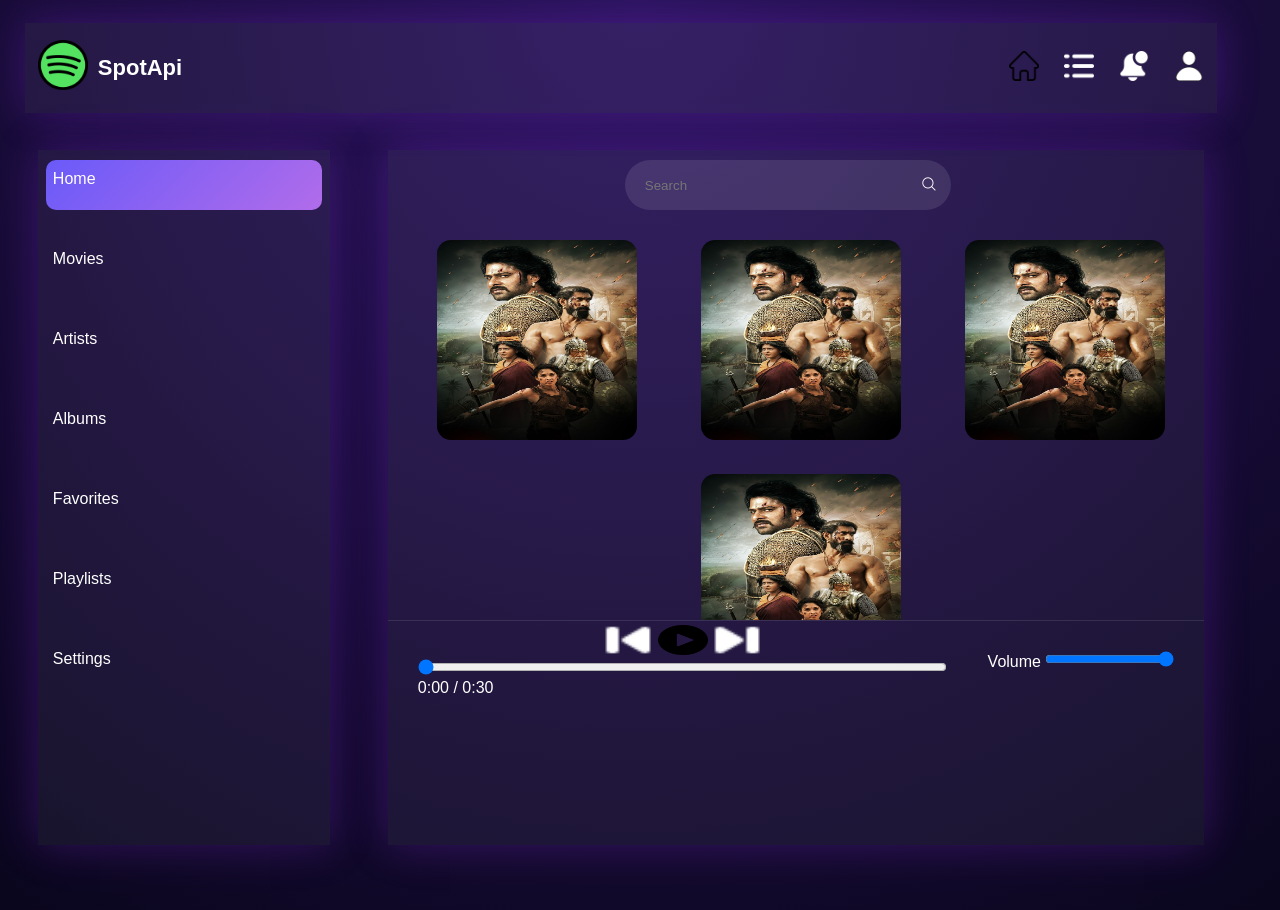
==== SpotApi/Frontend/index.html @ 79f3eeca "1st commit" ====
<!DOCTYPE html>
<html lang="en">
  <head>
    <meta charset="UTF-8" />
    <meta name="viewport" content="width=device-width, initial-scale=1.0" />
    <title>SpotApi</title>
    <link rel="stylesheet" href="styles.css" />
  </head>
  <body>
    <div class="app-container">
      <header class="top-bar">
        <div class="logo">
          <span><img src="./assets/spotify.png" alt="spotifyLogo" /></span>
          <span>SpotApi</span>
        </div>

        <nav class="top-nav">
          <ul>
            <li>
              <img src="./assets/home (1).png" alt="Home logo" />
            </li>
            <li><img src="./assets/options.png" alt="menu logo" /></li>
            <li>
              <img src="./assets/notification.png" alt="notification logo" />
            </li>
            <li><img src="./assets/user (1).png" alt="Home logo" /></li>
          </ul>
        </nav>
      </header>

      <div class="main-content-container">
        <div class="sidebar">
          <ul>
            <li id="home">Home</li>
            <li>Movies</li>
            <li>Artists</li>
            <li>Albums</li>
            <li>Favorites</li>
            <li>Playlists</li>
            <li>Settings</li>
          </ul>
        </div>
        <main class="content">
          <!-- search -->
          <section class="search-section">
            <input type="text" placeholder="Search" id="songInput" />
            <button id="search">
              <img src="./assets/search (1).png" alt="search btn" />
            </button>
          </section>
          <!-- /songs -->

          <section class="categories" id="categories">
            <div class="category">
              <img src="./assets/movieposter/download (3).jpg" alt="" />
            </div>
            <div class="category">
              <img src="./assets/movieposter/download (3).jpg" alt="" />
            </div>
            <div class="category">
              <img src="./assets/movieposter/download (3).jpg" alt="" />
            </div>
            <div class="category">
              <img src="./assets/movieposter/download (3).jpg" alt="" />
            </div>
          </section>
          <!-- music-player -->
          <section class="music-player">
            <div class="player-controls">
              <div class="controls">
                <button id="backward-btn">
                  <img src="./assets/back.png" alt="back" />
                </button>
                <button id="play-pause-btn">
                  <img src="./assets/play-button.png" alt="play" />
                </button>
                <button id="forward-btn">
                  <img src="./assets/next (1).png" alt="forward" />
                </button>
              </div>
              <div class="statusBar">
                <input
                  type="range"
                  id="status"
                  name="status"
                  min="0"
                  max="30"
                  step="0.1"
                  value="0"
                />
                <span id="timeLabel">0:00 / 0:30</span>
              </div>
            </div>

            <div class="volume-controls">
              <label for="volume">Volume</label>
              <input
                type="range"
                id="volumeSlider"
                min="0"
                max="1"
                step="0.01"
                value="1"
              />
            </div>
          </section>
        </main>
      </div>
    </div>
  </body>
  <script src="script.js"></script>
</html>
---- SpotApi/Frontend/styles.css ----
* {
  margin: 0;
  padding: 0;
  box-sizing: border-box;
  font-family: "Segoe UI", sans-serif;
}
body {
  background: radial-gradient(circle at top, #2b145e, #0a061d);
  color: #ffffff;
  height: 100vh;
}
.app-container {
  width: 98%;
  height: 100vh;
  margin: 10px auto;
  display: flex;
  flex-direction: column;
}
.top-bar {
  width: 95%;
  height: 10vh;
  margin: 1%;
  padding: 1%;
  display: flex;
  flex-direction: row;
  justify-content: space-between;
  align-items: center;
  background: rgba(255, 255, 255, 0.05);
  box-shadow: 0 0 40px rgba(138, 43, 226, 0.3);
}
.logo {
  display: flex;
  align-items: center;
  gap: 10px;
  font-size: 22px;
  font-weight: bold;
}
.logo img {
  height: 50px;
}

.top-nav {
  display: flex;
  justify-content: space-between;
  align-items: center;
}
.top-nav ul {
  display: flex;
  list-style: none;
  gap: 25px;
}
.top-nav img {
  height: 30px;
}
.main-content-container {
  width: 95%;
  height: 80vh;
  margin: 1%;
  padding: 1%;
  display: flex;
  flex-direction: row;
  gap: 5%;
}
.sidebar {
  height: 100%;
  width: 25%;
  display: flex;
  flex-direction: column;
  background: rgba(255, 255, 255, 0.05);
  box-shadow: 0 0 40px rgba(138, 43, 226, 0.3);
}
.sidebar ul {
  display: block;
  list-style: none;
  margin: 8px;
  box-sizing: border-box;
}
.sidebar ul li {
  display: block;
  height: 50px;
  margin-top: 2px;
  margin-bottom: 30px;
  cursor: pointer;
  border-radius: 10px;
  padding-top: 10px;
  padding-left: 7px;
}
.sidebar ul li:hover,
.sidebar ul li:nth-child(1) {
  background: linear-gradient(135deg, #6a5af9, #b16cea);
}
.content {
  height: 100%;
  width: 70%;
  background: rgba(255, 255, 255, 0.05);
  box-shadow: 0 0 40px rgba(138, 43, 226, 0.3);
}
.search-section {
  height: 50px;
  margin-top: 10px;
  margin-bottom: 10px;
  display: flex;
  justify-content: center;
}
.search-section input {
  height: 100%;
  width: 40%;
  border: none;
  outline: none;
  background: rgba(255, 255, 255, 0.1);
  padding: 12px 20px;
  border-radius: 25px;
  color: white;
}
#search {
  border: none;
  background: none;
  position: relative;
  right: 30px;
}
.categories {
  height: 400px;
  display: flex;
  flex-wrap: wrap;
  gap: 14px;
  justify-content: space-evenly;
  overflow-y: auto;
}
.category {
  margin-top: 20px;
  margin-left: 10px;
  height: 200px;
  width: 200px;
  border-radius: 25px;
}
.category img {
  height: 100%;
  width: 100%;
  border-radius: 10px;
}

.music-player {
  height: 80px;
  padding: 0 30px;
  display: flex;
  justify-content: space-between;
  align-items: center;
  border-top: 1px solid rgba(255, 255, 255, 0.1);
}

.player-controls {
  width: 70%;
  display: flex;
  flex-direction: column;
}
.statusBar input {
  width: 100%;
}
.statusBar input:hover {
  cursor: pointer;
}
.controls {
  align-self: center;
}
.controls button {
  border: none;
  background: none;
}
.controls img {
  height: 30px;
  width: 50px;
}
.category :hover {
  cursor: pointer;
}
.volume-controls input:hover {
  cursor: pointer;
}
.category img {
  transition: transform 0.35s ease, box-shadow 0.35s ease, border 0.35s ease;
  border-radius: 14px;
  cursor: pointer;
}

.category img.active {
  transform: scale(1.07);
  border: 2px solid rgba(138, 99, 255, 0.9);
  box-shadow: 0 0 12px rgba(138, 99, 255, 0.8),
    0 0 30px rgba(79, 172, 254, 0.35);
}
@keyframes pulseGlow {
  0% {
    box-shadow: 0 0 10px rgba(138, 99, 255, 0.6),
      0 0 25px rgba(79, 172, 254, 0.3);
  }
  50% {
    box-shadow: 0 0 16px rgba(138, 99, 255, 0.9),
      0 0 35px rgba(79, 172, 254, 0.5);
  }
  100% {
    box-shadow: 0 0 10px rgba(138, 99, 255, 0.6),
      0 0 25px rgba(79, 172, 254, 0.3);
  }
}

.category img.active {
  animation: pulseGlow 2.2s infinite ease-in-out;
}
.player {
  box-shadow: inset 0 1px 0 rgba(138, 99, 255, 0.3);
}
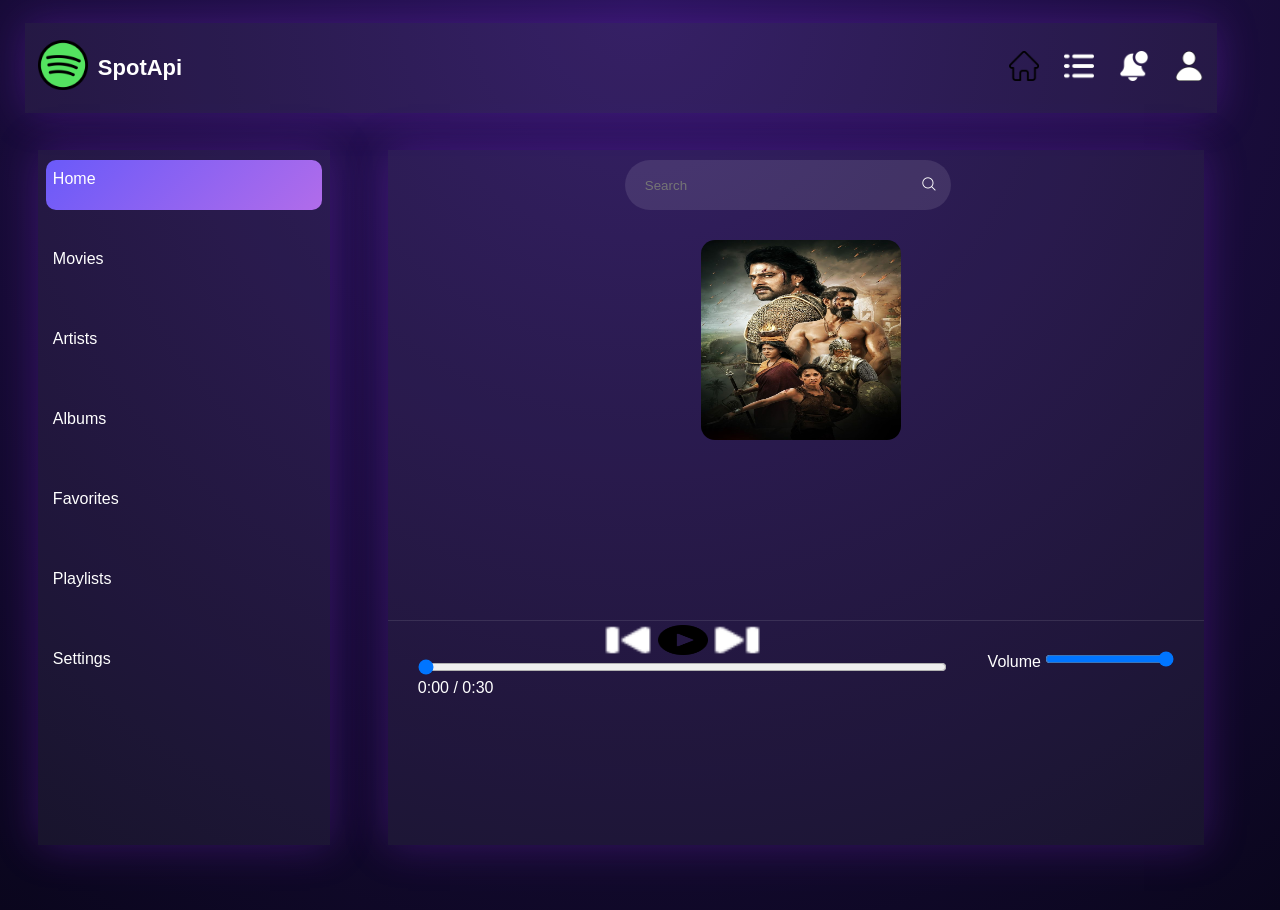
==== commit 4879e2ad: "Music App" ====
--- a/SpotApi/Frontend/index.html
+++ b/SpotApi/Frontend/index.html
@@ -27,7 +27,6 @@
           </ul>
         </nav>
       </header>
-
       <div class="main-content-container">
         <div class="sidebar">
           <ul>
@@ -41,30 +40,18 @@
           </ul>
         </div>
         <main class="content">
-          <!-- search -->
           <section class="search-section">
             <input type="text" placeholder="Search" id="songInput" />
             <button id="search">
               <img src="./assets/search (1).png" alt="search btn" />
             </button>
           </section>
-          <!-- /songs -->
 
           <section class="categories" id="categories">
             <div class="category">
               <img src="./assets/movieposter/download (3).jpg" alt="" />
             </div>
-            <div class="category">
-              <img src="./assets/movieposter/download (3).jpg" alt="" />
-            </div>
-            <div class="category">
-              <img src="./assets/movieposter/download (3).jpg" alt="" />
-            </div>
-            <div class="category">
-              <img src="./assets/movieposter/download (3).jpg" alt="" />
-            </div>
           </section>
-          <!-- music-player -->
           <section class="music-player">
             <div class="player-controls">
               <div class="controls">
--- a/SpotApi/Frontend/styles.css
+++ b/SpotApi/Frontend/styles.css
@@ -86,7 +86,7 @@
   padding-left: 7px;
 }
 .sidebar ul li:hover,
-.sidebar ul li:nth-child(1) {
+.sidebar ul li:first-child {
   background: linear-gradient(135deg, #6a5af9, #b16cea);
 }
 .content {
